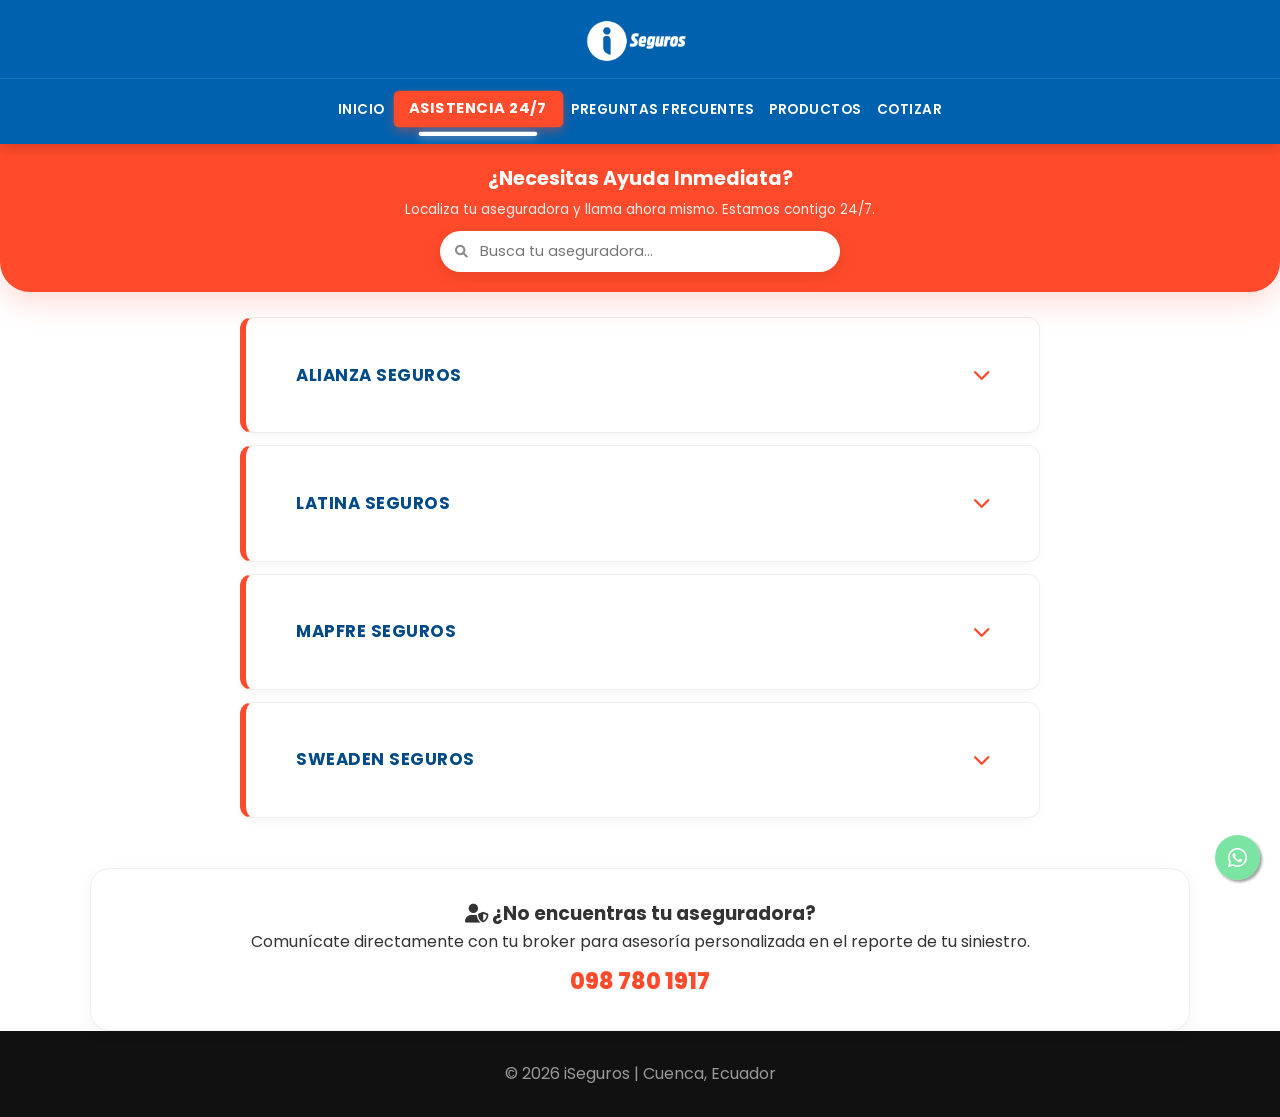
==== asistencia.html @ 3718344a "Update asistencia.html" ====
<!DOCTYPE html>
<html lang="es">
<head>
    <meta charset="UTF-8">
    <meta name="viewport" content="width=device-width, initial-scale=1.0">
    <title>Asistencia 24/7 | iSeguros</title>
    
    <link href="https://fonts.googleapis.com/css2?family=Poppins:wght@300;400;600;700&display=swap" rel="stylesheet">
    <link rel="stylesheet" href="https://cdnjs.cloudflare.com/ajax/libs/font-awesome/6.0.0/css/all.min.css">
    <link rel="stylesheet" href="https://cdnjs.cloudflare.com/ajax/libs/animate.css/4.1.1/animate.min.css"/>
    <link rel="stylesheet" href="style.css">

    <style>
        /* Rectángulo Hero Slim */
        .asistencia-hero-slim {
            background: var(--rojo);
            color: white;
            padding: 20px 15px;
            text-align: center;
            border-radius: 0 0 30px 30px;
            margin-bottom: 25px;
            box-shadow: 0 10px 30px rgba(255, 75, 43, 0.2);
        }

        .asistencia-hero-slim h1 { font-size: 1.4rem; margin-bottom: 5px; }
        .asistencia-hero-slim p { font-size: 0.85rem; margin-bottom: 10px; }

        /* Buscador */
        .search-container {
            max-width: 400px;
            margin: 10px auto 0;
            position: relative;
        }
        .search-container i {
            position: absolute;
            left: 15px;
            top: 50%;
            transform: translateY(-50%);
            color: #888;
        }
        #busquedaAseguradora {
            width: 100%;
            padding: 10px 15px 10px 40px;
            border-radius: 30px;
            border: none;
            font-family: 'Poppins', sans-serif;
            font-size: 0.9rem;
            box-shadow: 0 4px 15px rgba(0,0,0,0.1);
            outline: none;
        }

        /* --- LISTA VERTICAL --- */
        .emergency-list {
            max-width: 800px;
            margin: 0 auto 50px;
            display: flex;
            flex-direction: column;
            gap: 12px;
        }

        .asistencia-card {
            background: white;
            border-radius: 12px;
            display: flex;
            flex-direction: column;
            cursor: pointer;
            box-shadow: 0 4px 10px rgba(0,0,0,0.03);
            border-left: 6px solid var(--rojo);
            transition: all 0.3s ease;
            overflow: hidden;
            border-top: 1px solid #eee;
            border-right: 1px solid #eee;
            border-bottom: 1px solid #eee;
        }

        .card-main-info {
            display: flex;
            justify-content: space-between;
            align-items: center;
            padding: 18px 25px;
            width: 100%;
        }

        .asistencia-info h3 {
            color: var(--azul-dark);
            font-size: 1.05rem;
            margin: 0;
            font-weight: 700;
            letter-spacing: 0.5px;
        }

        .btn-expand {
            color: var(--rojo);
            font-size: 1.1rem;
            transition: 0.4s;
        }

        /* Contenedor desplegable */
        .info-desplegable {
            max-height: 0;
            opacity: 0;
            transition: all 0.4s cubic-bezier(0.4, 0, 0.2, 1);
            background: #fcfcfc;
        }

        .asistencia-card.active .info-desplegable {
            max-height: 800px;
            opacity: 1;
            padding: 0 25px 25px;
            border-top: 1px solid #f0f0f0;
        }

        .asistencia-card.active .btn-expand {
            transform: rotate(180deg);
        }

        /* Detalles internos */
        .detalle-item {
            display: flex;
            justify-content: space-between;
            align-items: center;
            margin-top: 15px;
            color: #444;
        }

        /* Variante para filas con múltiples números */
        .detalle-item-fila {
            display: flex;
            justify-content: space-between;
            align-items: flex-start;
            margin-top: 15px;
        }

        .detalle-item p, .detalle-item-fila p { margin: 0; font-weight: 500; }
        .detalle-item i, .detalle-item-fila i { margin-right: 8px; color: var(--rojo); width: 18px; }

        .lista-numeros {
            display: flex;
            flex-direction: column;
            gap: 5px;
            text-align: right;
        }

        .horario-badge {
            background: white;
            padding: 6px 14px;
            border-radius: 8px;
            border: 1px solid #ddd;
            display: flex;
            flex-direction: column;
            align-items: flex-end;
            line-height: 1.2;
        }
        .horario-badge .dias { font-size: 0.65rem; color: #777; text-transform: uppercase; font-weight: 700; }
        .horario-badge .horas { font-size: 0.9rem; color: var(--azul-dark); font-weight: 700; }

        .link-aseguradora {
            display: flex;
            align-items: center;
            justify-content: center;
            gap: 8px;
            margin-top: 20px;
            color: var(--azul);
            text-decoration: none;
            font-weight: 600;
            font-size: 0.9rem;
            padding: 10px;
            background: #f0f4f8;
            border-radius: 8px;
            transition: 0.3s;
        }
        .link-aseguradora:hover { background: var(--azul); color: white; }

        .numero-link {
            color: var(--rojo);
            font-weight: 700;
            text-decoration: none;
            font-size: 1.1rem;
        }
        .numero-link:hover { text-decoration: underline; }

        .extra-help {
            text-align: center;
            background: white;
            padding: 30px;
            border-radius: 20px;
            margin-top: 40px;
            border: 1px solid #eee;
            box-shadow: 0 4px 15px rgba(0,0,0,0.05);
        }
    </style>
</head>
<body>

    <header>
        <div class="logo-container animate__animated animate__fadeIn">
            <img src="logo.png" alt="iSeguros Logo">
        </div>
        <nav>
            <ul>
                <li><a href="index.html">Inicio</a></li>
                <li><a href="asistencia.html" class="asistencia-btn active">Asistencia 24/7</a></li>
                <li><a href="faq.html">Preguntas Frecuentes</a></li>
                <li><a href="seguros.html">Productos</a></li>
                <li><a href="cotizar.html">Cotizar</a></li>
            </ul>
        </nav>
    </header>

    <div class="asistencia-hero-slim animate__animated animate__fadeIn">
        <h1>¿Necesitas Ayuda Inmediata?</h1>
        <p>Localiza tu aseguradora y llama ahora mismo. Estamos contigo 24/7.</p>
        
        <div class="search-container">
            <i class="fas fa-search"></i>
            <input type="text" id="busquedaAseguradora" placeholder="Busca tu aseguradora..." onkeyup="filtrarAseguradoras()">
        </div>
    </div>

    <main class="container">
        <div class="emergency-list" id="emergencyGrid">
            
            <div class="asistencia-card" onclick="toggleCard(this)">
                <div class="card-main-info">
                    <div class="asistencia-info"><h3>ALIANZA SEGUROS</h3></div>
                    <div class="btn-expand"><i class="fas fa-chevron-down"></i></div>
                </div>
                <div class="info-desplegable">
                    <div class="detalle-item">
                        <p><i class="fas fa-truck-pickup"></i> Grúa-Asistencia 24/7:</p>
                        <a href="https://wa.me/593995573995" target="_blank" class="numero-link">099 557 3995</a>
                    </div>
                    <div class="detalle-item">
                        <p><i class="fas fa-clock"></i> Horario Oficina:</p>
                        <div class="horario-badge">
                            <span class="dias">Lunes a Viernes</span>
                            <span class="horas">8h30 a 17h30</span>
                        </div>
                    </div>
                    <a href="https://www.segurosalianza.com/oficinas/" target="_blank" class="link-aseguradora">Ubícanos <i class="fas fa-external-link-alt"></i></a>
                </div>
            </div>

            <div class="asistencia-card" onclick="toggleCard(this)">
                <div class="card-main-info">
                    <div class="asistencia-info"><h3>LATINA SEGUROS</h3></div>
                    <div class="btn-expand"><i class="fas fa-chevron-down"></i></div>
                </div>
                <div class="info-desplegable">
                    <div class="detalle-item">
                        <p><i class="fas fa-truck-pickup"></i> Grúa-Asistencia 24/7:</p>
                        <a href="tel:1800528462" class="numero-link">1800 528 462</a>
                    </div>
                    <div class="detalle-item">
                        <p><i class="fas fa-clock"></i> Horario Oficina:</p>
                        <div class="horario-badge">
                            <span class="dias">Lunes a Viernes</span>
                            <span class="horas">8h30 a 17h30</span>
                        </div>
                    </div>
                    <a href="https://latinaseguros.com.ec/contactanos/" target="_blank" class="link-aseguradora">Ubícanos <i class="fas fa-external-link-alt"></i></a>
                </div>
            </div>

            <div class="asistencia-card" onclick="toggleCard(this)">
                <div class="card-main-info">
                    <div class="asistencia-info"><h3>MAPFRE SEGUROS</h3></div>
                    <div class="btn-expand"><i class="fas fa-chevron-down"></i></div>
                </div>
                <div class="info-desplegable">
                    <div class="detalle-item">
                        <p><i class="fas fa-truck-pickup"></i> Grúa-Asistencia 24/7:</p>
                        <a href="tel:0981818182" class="numero-link">098 181 8182</a>
                    </div>
                    <div class="detalle-item">
                        <p><i class="fas fa-clock"></i> Horario Oficina:</p>
                        <div class="horario-badge">
                            <span class="dias">Lunes a Viernes</span>
                            <span class="horas">8h30 a 17h30</span>
                        </div>
                    </div>
                    <a href="https://www.mapfre.com.ec/red-oficinas/" target="_blank" class="link-aseguradora">Ubícanos <i class="fas fa-external-link-alt"></i></a>
                </div>
            </div>

            <div class="asistencia-card" onclick="toggleCard(this)">
                <div class="card-main-info">
                    <div class="asistencia-info"><h3>SWEADEN SEGUROS</h3></div>
                    <div class="btn-expand"><i class="fas fa-chevron-down"></i></div>
                </div>
                <div class="info-desplegable">
                    <div class="detalle-item-fila">
                         <p><i class="fas fa-truck-pickup"></i> Grúa-Asistencia 24/7:</p>
                         <div class="lista-numeros">
                            <a href="tel:0997143551" class="numero-link">099 714 3551</a>
                            <a href="tel:0997345298" class="numero-link">099 734 5298</a>
                            <a href="tel:0983899042" class="numero-link">098 389 9042</a>
                         </div>
                    </div>
                    
                    <div class="detalle-item">
                        <p><i class="fas fa-clock"></i> Horario Oficina:</p>
                        <div class="horario-badge">
                            <span class="dias">Lunes a Viernes</span>
                            <span class="horas">8h30 a 17h30</span>
                        </div>
                    </div>

                    <a href="https://sweadenseguros.com/contacto/" target="_blank" class="link-aseguradora">Ubícanos <i class="fas fa-external-link-alt"></i></a>
                </div>
            </div>

        </div>

        <div class="extra-help animate__animated animate__fadeInUp">
            <h3><i class="fas fa-user-shield"></i> ¿No encuentras tu aseguradora?</h3>
            <p>Comunícate directamente con tu broker para asesoría personalizada en el reporte de tu siniestro.</p>
            <a href="tel:0987801917" style="color: var(--rojo); font-weight: 800; text-decoration: none; font-size: 1.4rem; display: block; margin-top: 10px;">098 780 1917</a>
        </div>
    </main>

    <footer>
        <p>&copy; 2026 iSeguros | Cuenca, Ecuador</p>
    </footer>

    <a href="https://wa.me/593987801917" class="wsp-float" target="_blank">
        <i class="fab fa-whatsapp"></i>
    </a>

    <script>
        function toggleCard(card) {
            document.querySelectorAll('.asistencia-card').forEach(c => {
                if (c !== card) c.classList.remove('active');
            });
            card.classList.toggle('active');
        }

        function filtrarAseguradoras() {
            let input = document.getElementById('busquedaAseguradora');
            let filter = input.value.toLowerCase();
            let cards = document.querySelectorAll('.asistencia-card');

            cards.forEach(card => {
                let nombre = card.querySelector('h3').innerText.toLowerCase();
                card.style.display = nombre.includes(filter) ? "flex" : "none";
            });
        }
    </script>

</body>
</html>
---- style.css ----
/* =========================================
   VARIABLES Y CONFIGURACIÓN GLOBAL
   ========================================= */
:root {
    --azul: #0061af; 
    --azul-dark: #004a87;
    --rojo: #ff4b2b; 
    --blanco: #ffffff;
    --gris-fondo: #f8f9fa;
    --texto-oscuro: #333333;
    --texto-suave: #666666;
    --transicion: all 0.3s ease;
}

* {
    margin: 0;
    padding: 0;
    box-sizing: border-box;
}

/* Evita desbordamiento y necesidad de zoom en móviles */
html, body {
    width: 100%;
    overflow-x: hidden;
    font-family: 'Poppins', sans-serif;
    color: var(--texto-oscuro);
    line-height: 1.6;
    background-color: var(--blanco);
    scroll-behavior: smooth;
}

img {
    max-width: 100%;
    height: auto;
    display: block;
}

/* =========================================
   HEADER PROFESIONAL (COMPACTO Y PEGAJOSO)
   ========================================= */
header {
    background-color: var(--azul);
    padding-top: 15px;
    text-align: center;
    position: sticky;
    top: 0;
    z-index: 1000;
    box-shadow: 0 4px 12px rgba(0,0,0,0.15);
    width: 100%;
}

.logo-container {
    margin-bottom: 8px;
}

.logo-container img {
    max-width: 200px;
    margin: 0 auto;
    mix-blend-mode: multiply; 
}

nav {
    background-color: var(--azul);
    padding: 8px 0;
    border-top: 1px solid rgba(255,255,255,0.1);
}

nav ul {
    list-style: none;
    display: flex;
    justify-content: center;
    align-items: center;
    flex-wrap: wrap; /* Clave para el ajuste en celular */
    gap: 15px;
    padding: 0 10px;
}

nav ul li a {
    text-decoration: none;
    color: var(--blanco);
    font-weight: 600;
    font-size: 0.85rem;
    text-transform: uppercase;
    transition: var(--transicion);
    letter-spacing: 0.5px;
}

nav ul li a:hover, 
nav ul li a.active {
    color: #00d9ff;
}

/* Botón de Asistencia con Pulso */
.asistencia-btn {
    background-color: var(--rojo) !important;
    padding: 6px 14px;
    border-radius: 5px;
    animation: pulse-red 2s infinite;
    box-shadow: 0 4px 10px rgba(255, 75, 43, 0.4);
}

@keyframes pulse-red {
    0% { transform: scale(1); }
    50% { transform: scale(1.05); }
    100% { transform: scale(1); }
}

/* =========================================
   HERO SECTION Y BOTONES (CORRECCIÓN DE COLOR)
   ========================================= */
.hero {
    height: 70vh;
    background: linear-gradient(rgba(0,0,0,0.6), rgba(0,0,0,0.6)), 
                url('https://images.unsplash.com/photo-1450101499163-c8848c66ca85?q=80&w=1500&auto=format&fit=crop');
    background-size: cover;
    background-position: center;
    display: flex;
    flex-direction: column;
    justify-content: center;
    align-items: center;
    text-align: center;
    color: white;
    padding: 20px;
}

.hero h1 { font-size: 2.8rem; font-weight: 700; margin-bottom: 20px; }
.hero p { font-size: 1.1rem; max-width: 700px; margin-bottom: 30px; }

/* Corrección para que los botones siempre tengan fondo en celular y PC */
.btn-primary, .btn-emergency {
    padding: 12px 25px;
    border-radius: 5px;
    text-decoration: none;
    font-weight: bold;
    display: inline-block !important;
    margin: 8px;
    transition: var(--transicion);
}

.btn-primary { 
    background-color: var(--rojo) !important; 
    color: var(--blanco) !important; 
}

.btn-emergency { 
    background-color: var(--blanco) !important; 
    color: var(--rojo) !important; 
}

.btn-primary:hover { background-color: #e63e20 !important; }
.btn-emergency:hover { background-color: #f0f0f0 !important; }

/* =========================================
   SECCIONES Y TARJETAS (DETALLES MANTENIDOS)
   ========================================= */
.section-padding { padding: 60px 0; }
.container { width: 90%; max-width: 1100px; margin: auto; }

.section-title { text-align: center; margin-bottom: 40px; position: relative; }
.section-title h2 { font-size: 2rem; color: var(--azul); font-weight: 700; text-transform: uppercase; }

/* Línea roja corregida (debajo del texto) */
.underline { 
    width: 50px; 
    height: 4px; 
    background: var(--rojo); 
    margin: 10px auto 20px; 
}

.about-flex {
    display: flex;
    align-items: center;
    gap: 40px;
    flex-wrap: wrap;
}

.about-text, .about-image { flex: 1; min-width: 300px; }
.about-image img { border-radius: 15px; box-shadow: 0 10px 25px rgba(0,0,0,0.1); }

/* Grid de Productos */
.services-grid {
    display: grid;
    grid-template-columns: repeat(auto-fit, minmax(240px, 1fr));
    gap: 25px;
}

.service-card {
    background: white;
    padding: 35px 20px;
    border-radius: 15px;
    text-align: center;
    transition: var(--transicion);
    box-shadow: 0 5px 15px rgba(0,0,0,0.05);
}

.service-card i { font-size: 2.5rem; color: var(--azul); margin-bottom: 15px; }

/* =========================================
   AJUSTES PARA MÓVIL (SÚPER COMPACTO)
   ========================================= */
@media (max-width: 768px) {
    header {
        padding-top: 8px; /* Menú mucho más fino arriba */
    }

    .logo-container { margin-bottom: 4px; }
    .logo-container img { max-width: 140px; } /* Logo pequeño en móvil */

    nav { padding: 4px 0; }
    nav ul { gap: 8px; padding-bottom: 5px; }

    nav ul li a {
        font-size: 0.68rem; /* Tamaño compacto para que no tape la pantalla */
        letter-spacing: -0.2px;
    }

    .asistencia-btn {
        padding: 4px 10px;
        font-size: 0.65rem !important;
    }

    /* Evita el bloqueo del 50% de la pantalla */
    .hero { height: 55vh; padding-top: 20px; }
    .hero h1 { font-size: 1.8rem; }
    .hero p { font-size: 0.95rem; }

    /* Los botones de la portada se adaptan al ancho del móvil */
    .btn-primary, .btn-emergency {
        width: 85%;
        margin: 5px auto;
        padding: 10px;
    }

    .about-flex {
        flex-direction: column-reverse;
        text-align: center;
    }
}

/* =========================================
   FOOTER Y WHATSAPP
   ========================================= */
footer {
    background-color: #111;
    color: #999;
    padding: 30px;
    text-align: center;
}

.wsp-float {
    position: fixed;
    bottom: 25px;
    right: 25px;
    background-color: #25d366;
    color: white;
    width: 60px;
    height: 60px;
    border-radius: 50%;
    display: flex;
    justify-content: center;
    align-items: center;
    font-size: 30px;
    z-index: 2000;
    box-shadow: 0 4px 12px rgba(0,0,0,0.2);
}


/* =========================================
   ESTILOS PARA LA SECCIÓN DE ASEGURADORAS
   ========================================= */

/* Contenedor Grid Principal */
.insurers-grid {
    display: grid;
    /* Crea columnas que se ajustan automáticamente, mínimo 180px de ancho */
    grid-template-columns: repeat(auto-fit, minmax(180px, 1fr));
    gap: 25px; /* Espacio entre tarjetas */
    margin-top: 40px;
}

/* Estilo Base de la Tarjeta de Aseguradora (Combinando con productos) */
.insurer-card {
    background: #ffffff;
    padding: 25px;
    border-radius: 15px; /* Bordes redondeados como productos */
    text-align: center;
    transition: var(--transicion); /* Animación suave en hover */
    /* Sombra suave idéntica a tus tarjetas de productos */
    box-shadow: 0 5px 15px rgba(0,0,0,0.05);
    border: 1px solid #f0f0f0; /* Borde sutil opcional */
    display: flex;
    flex-direction: column;
    align-items: center;
    justify-content: center;
}

/* Efecto Hover (se eleva un poco) */
.insurer-card:hover {
    transform: translateY(-5px);
    box-shadow: 0 8px 20px rgba(0,0,0,0.1);
}

/* Contenedor del Logo */
.insurer-logo-box {
    width: 100%;
    height: 80px; /* Altura fija para alinear logos */
    display: flex;
    align-items: center;
    justify-content: center;
    margin-bottom: 15px;
    overflow: hidden; /* Recorta si el logo es muy grande */
}

/* Estilo de la Imagen del Logo */
.insurer-logo {
    max-width: 80%; /* No permite que el logo ocupe todo el ancho */
    max-height: 100%; /* No permite que supere la altura del contenedor */
    object-fit: contain; /* Mantiene la proporción del logo sin deformarlo */
    /* mix-blend-mode: multiply; */ /* Opcional: si los logos tienen fondo blanco, esto ayuda a integrarlos */
}

/* Marcador de posición de texto si no hay logo */
.temp-logo {
    font-size: 1.5rem;
    font-weight: bold;
    color: var(--azul);
    background-color: #f0f8ff;
    padding: 10px 20px;
    border-radius: 8px;
}

/* Estilo del Nombre de la Aseguradora (H3) */
.insurer-card h3 {
    font-size: 1.1rem;
    color: var(--azul-dark);
    font-weight: 600;
    text-transform: uppercase;
    letter-spacing: 0.5px;
    margin: 0;
}

/* Ajustes para Celulares */
@media (max-width: 480px) {
    .insurers-grid {
        grid-template-columns: repeat(auto-fit, minmax(140px, 1fr)); /* Columnas más pequeñas en móvil */
        gap: 15px;
    }
    
    .insurer-card {
        padding: 15px;
    }
    
    .insurer-logo-box {
        height: 60px; /* Logos más pequeños en móvil */
    }
    
    .insurer-card h3 {
        font-size: 0.9rem;
    }
}


/* =========================================
   ESTILOS DE UBICACIÓN Y FOOTER
   ========================================= */

/* Contenedor del Mapa */
.map-container {
    width: 100%;
    border-radius: 15px; /* Mismo redondeado que tus tarjetas de productos */
    overflow: hidden;
    box-shadow: 0 10px 25px rgba(0,0,0,0.1); /* Sombra premium */
    margin-top: 20px;
    border: 1px solid #eee;
}

.address-text {
    color: var(--texto-suave);
    margin-top: 10px;
    font-size: 1rem;
}

.address-text i {
    color: var(--rojo); /* Icono de ubicación en rojo corporativo */
    margin-right: 8px;
}

/* Footer Principal */
.main-footer {
    background-color: var(--azul-dark);
    color: white;
    padding: 40px 0 20px;
    margin-top: 50px;
}

.footer-content {
    display: flex;
    justify-content: space-between;
    align-items: center;
    flex-wrap: wrap;
    gap: 20px;
}

/* Estilo de Redes Sociales */
.social-links {
    display: flex;
    gap: 15px;
}

.social-icon {
    width: 45px;
    height: 45px;
    background: rgba(255, 255, 255, 0.1);
    display: flex;
    justify-content: center;
    align-items: center;
    border-radius: 50%;
    color: white;
    text-decoration: none;
    font-size: 1.2rem;
    transition: var(--transicion);
}

.social-icon:hover {
    background: var(--rojo); /* Cambio a rojo al pasar el mouse */
    transform: translateY(-3px);
    color: white;
}

/* Ajustes para Celular */
@media (max-width: 768px) {
    .footer-content {
        flex-direction: column;
        text-align: center;
    }
    
    .map-container iframe {
        height: 300px; /* Mapa más pequeño en móviles */
    }
}

/* =========================================
   CORRECCIÓN DEFINITIVA DE ALINEACIÓN
   ========================================= */

.about-text ul {
    list-style: none; /* Elimina puntos residuales y viñetas */
    padding: 0;
    margin: 20px auto; /* Centra el bloque completo bajo el párrafo */
    display: table; /* Ajusta el ancho al contenido para permitir el centrado */
}

.about-text ul li {
    display: flex;
    align-items: center; /* Alinea el icono de visto con el texto */
    gap: 12px; /* Espacio uniforme entre el check y el texto */
    margin-bottom: 12px;
    font-size: 1.05rem;
    text-align: left; /* El texto se mantiene ordenado a la izquierda */
}

.about-text ul li i {
    color: #0061af; /* Color azul corporativo de iSeguros */
    min-width: 25px; /* Evita que los iconos se muevan si el texto varía */
    display: flex;
    justify-content: center;
}

/* =========================================
   AJUSTE DEL MAPA (MITAD DE TAMAÑO EN PC)
   ========================================= */
.map-container {
    width: 100%; /* Permite que sea flexible en el celular */
    max-width: 600px; /* Aquí controlas el tamaño en la compu (la mitad del ancho común) */
    margin: 30px auto; /* El "auto" lo mantiene centrado horizontalmente */
    border-radius: 15px; 
    overflow: hidden;
    box-shadow: 0 10px 25px rgba(0,0,0,0.1);
    border: 1px solid #eee;
}

/* Ajuste del iframe para que no sea tan alto en PC */
.map-container iframe {
    width: 100%;
    height: 350px; /* Reduje un poco la altura para que se vea más estético */
    display: block;
}

/* Ajuste específico para que en el CELULAR siga ocupando casi todo el ancho */
@media (max-width: 768px) {
    .map-container {
        max-width: 95%; /* En celular se expande para aprovechar el espacio */
        margin: 20px auto;
    }
    
    .map-container iframe {
        height: 300px; /* Altura ideal para pantallas táctiles */
    }
}

/* =========================================
   ESTILO LÍNEA ROJA (UNDERLINE)
   ========================================= */
.underline {
    width: 60px;          /* Ancho de la línea */
    height: 4px;          /* Grosor de la línea */
    background-color: #ff4b2b; /* Color rojo de tu marca */
    margin: 15px auto;    /* Margen: 15px arriba/abajo, auto para centrar */
    border-radius: 2px;  /* Bordes redondeados opcionales */
}

/* Opcional: Para asegurar que el h1 y p tengan buen espacio */
h1 { margin-bottom: 0; }
p { margin-top: 0; }


.wsp-float {
    position: fixed;
    width: 60px;
    height: 60px;
    bottom: 40px;
    right: 40px;
    background-color: #25d366;
    color: #FFF;
    border-radius: 50px;
    text-align: center;
    font-size: 30px;
    box-shadow: 2px 2px 3px #999;
    z-index: 1000;
    
    /* ESTAS LÍNEAS BORRAN LA RAYA BLANCA */
    text-decoration: none !important; /* Quita el subrayado del enlace */
    display: flex;                   /* Centra el icono perfectamente */
    justify-content: center;
    align-items: center;
    outline: none;                   /* Quita cualquier borde de selección */
}

/* También por seguridad, quita el subrayado cuando pasas el mouse */
.wsp-float:hover, 
.wsp-float:active, 
.wsp-float:focus {
    text-decoration: none !important;
    color: #FFF;
    outline: none;
}

.wsp-float {
    position: fixed;
    width: 45px;  /* Más pequeño y discreto */
    height: 45px;
    bottom: 20px; /* Más pegado al borde inferior */
    right: 20px;  /* Más pegado al borde derecho */
    background-color: rgba(37, 211, 102, 0.6); /* Color con transparencia (difuminado) */
    color: #FFF;
    border-radius: 50%;
    display: flex;
    justify-content: center;
    align-items: center;
    font-size: 22px;
    z-index: 1000;
    text-decoration: none !important;
    transition: all 0.4s ease; /* Transición suave */
    backdrop-filter: blur(4px); /* Efecto de desenfoque de fondo opcional */
}

.wsp-float:hover {
    background-color: rgba(37, 211, 102, 1); /* Se vuelve sólido al pasar el mouse */
    transform: scale(1.1);
    box-shadow: 0 4px 15px rgba(0,0,0,0.15);
    text-decoration: none !important;
}

/* Esto asegura que la línea blanca que mencionaste no aparezca */
.wsp-float i {
    line-height: 0;
    display: block;
}


/* Estilo específico para celulares */
@media (max-width: 768px) {
    .wsp-float {
        width: 50px !important;    /* Aún más pequeño en celular */
        height: 50px !important;
        bottom: 15px !important;   /* Casi pegado al borde inferior */
        right: 15px !important;    /* Casi pegado al borde lateral */
        font-size: 20px !important;
        background-color: rgba(37, 211, 102, 0.5) !important; /* Más transparente */
    }
}


/* Sección roja ultra-delgada y minimalista */
.asistencia-hero-slim {
    background: var(--rojo);
    color: white;
    padding: 15px 10px; /* Padding mínimo para máxima delgadez */
    text-align: center;
    border-radius: 0 0 25px 25px;
    margin-bottom: 20px;
    box-shadow: 0 4px 15px rgba(255, 75, 43, 0.15);
}

.asistencia-hero-slim h1 {
    font-size: 1.2rem; /* Tamaño de letra reducido */
    margin-bottom: 2px;
    font-weight: 700;
}

.asistencia-hero-slim p {
    font-size: 0.8rem; /* Párrafo muy discreto */
    margin-bottom: 8px;
    opacity: 0.85;
}

/* Buscador compacto */
.search-container {
    max-width: 380px; /* Más angosto para mayor elegancia */
    margin: 0 auto;
    position: relative;
}

.search-container i {
    position: absolute;
    left: 12px;
    top: 50%;
    transform: translateY(-50%);
    color: #888;
    font-size: 0.8rem;
}

#busquedaAseguradora {
    width: 100%;
    padding: 6px 12px 6px 35px; /* Altura del buscador reducida */
    border-radius: 20px;
    border: none;
    font-family: 'Poppins', sans-serif;
    font-size: 0.85rem;
    box-shadow: 0 2px 8px rgba(0,0,0,0.1);
    outline: none;
    transition: all 0.3s ease;
}

#busquedaAseguradora:focus {
    box-shadow: 0 4px 12px rgba(0,0,0,0.2);
    transform: translateY(-1px);
}

#busquedaAseguradora {
    padding: 8px 15px 8px 40px; /* Input más esbelto */
    font-size: 0.9rem;
}

<style>
    /* 1. SECCIÓN ROJA DELGADA (PC Y GENERAL) */
    .asistencia-hero-slim {
        background: var(--rojo);
        color: white;
        padding: 15px 20px !important; /* Forzamos la delgadez */
        text-align: center;
        border-radius: 0 0 30px 30px;
        margin-bottom: 25px;
        box-shadow: 0 10px 30px rgba(255, 75, 43, 0.2);
    }

    .asistencia-hero-slim h1 {
        font-size: 1.2rem !important; /* Letra pequeña en PC */
        margin-bottom: 2px;
    }

    .asistencia-hero-slim p {
        font-size: 0.85rem !important;
        margin-bottom: 10px;
        opacity: 0.9;
    }

    /* 2. BUSCADOR COMPACTO */
    .search-container {
        max-width: 400px;
        margin: 5px auto 0;
        position: relative;
    }

    #busquedaAseguradora {
        width: 100%;
        padding: 8px 15px 8px 40px;
        border-radius: 30px;
        border: none;
        font-size: 0.85rem;
        outline: none;
    }

    /* 3. AJUSTE ESPECÍFICO PARA CELULARES */
    @media (max-width: 768px) {
        .asistencia-hero-slim {
            padding: 10px 15px !important; /* Aún más delgado en móvil */
        }
        .asistencia-hero-slim h1 {
            font-size: 1.1rem !important; /* Letra más pequeña en móvil */
        }
        .asistencia-hero-slim p {
            font-size: 0.75rem !important;
            line-height: 1.2;
        }
        .search-container {
            max-width: 90%; /* Que ocupe casi todo el ancho del celular */
        }
    }

    /* Estilos de las tarjetas (Mantener igual) */
    .emergency-grid {
        display: grid;
        grid-template-columns: repeat(auto-fit, minmax(300px, 1fr));
        gap: 20px;
        margin-bottom: 50px;
    }

    .asistencia-card {
        background: white;
        padding: 25px;
        border-radius: 15px;
        display: flex;
        align-items: center;
        justify-content: space-between;
        box-shadow: 0 4px 15px rgba(0,0,0,0.05);
        border-left: 6px solid var(--rojo);
        transition: transform 0.3s ease;
    }
</style>


/* --- SISTEMA DE DESPLIEGUE ASISTENCIAS --- */

/* Contenedor de la tarjeta */
.asistencia-card {
    flex-direction: column !important; /* Permite crecimiento vertical */
    cursor: pointer;
    overflow: hidden;
    transition: all 0.4s cubic-bezier(0.4, 0, 0.2, 1);
}

/* Alineación de la parte visible siempre */
.card-main-info {
    display: flex;
    justify-content: space-between;
    align-items: center;
    width: 100%;
}

/* Contenido oculto (Menú desplegable) */
.info-desplegable {
    max-height: 0; /* Empieza cerrado */
    opacity: 0;
    width: 100%;
    transition: all 0.4s ease;
    border-top: 0px solid transparent;
}

/* Estado activo cuando se da clic */
.asistencia-card.active {
    background: #fdfdfd;
    box-shadow: 0 8px 25px rgba(0,0,0,0.1);
}

.asistencia-card.active .info-desplegable {
    max-height: 450px; /* Suficiente para el contenido */
    opacity: 1;
    margin-top: 15px;
    padding-top: 15px;
    border-top: 1px solid #eee;
}

/* Animación de la flecha */
.asistencia-card.active .btn-expand {
    transform: rotate(180deg);
    color: var(--azul);
}

/* Estilo de los items de detalle (Grua, Horarios, etc) */
.detalle-item {
    display: flex;
    justify-content: space-between;
    margin-bottom: 10px;
    font-size: 0.9rem;
    color: #555;
}

.detalle-item i {
    color: var(--rojo);
    margin-right: 8px;
    width: 18px;
    text-align: center;
}

/* Link a la página web */
.link-aseguradora {
    display: block;
    margin: 15px 0;
    color: var(--azul);
    text-decoration: none;
    font-size: 0.85rem;
    font-weight: 600;
    text-align: center;
    transition: 0.3s;
}

.link-aseguradora:hover {
    text-decoration: underline;
}

/* Botón de llamada final destacado */
.btn-call-emergency {
    display: block;
    background: var(--rojo);
    color: white !important;
    text-align: center;
    padding: 12px;
    border-radius: 10px;
    text-decoration: none;
    font-weight: bold;
    font-size: 0.95rem;
    box-shadow: 0 4px 12px rgba(255, 75, 43, 0.2);
    transition: 0.3s;
}

.btn-call-emergency:hover {
    background: var(--azul-dark);
    transform: translateY(-2px);
}
/* Estilo para los números marcables */
.detalle-item a {
    color: var(--rojo);
    font-weight: 700;
    text-decoration: none;
    transition: 0.3s;
}

.detalle-item a:hover {
    color: var(--azul);
    text-decoration: underline;
}

/* Animación de pulso y difuminado (SOLO PARA EL TÍTULO) */
@keyframes pulseGlow {
    0%, 100% {
        transform: scale(1);
        text-shadow: 0 0 0px rgba(255, 255, 255, 0);
    }
    50% {
        transform: scale(1.03); 
        text-shadow: 0 0 15px rgba(255, 255, 255, 0.6);
    }
}

/* Aplicar la animación ÚNICAMENTE al h1 del hero */
.asistencia-hero-slim h1 {
    display: inline-block;
    animation: pulseGlow 3s ease-in-out infinite !important;
    font-weight: 700;
}

/* --- Navegación: Sección Activa (BLANCA Y ESTÁTICA) --- */
/* Forzamos el color blanco en todos los estados para evitar el azul del navegador */
nav ul li a.active, 
nav ul li a.active:visited,
nav ul li a.active:hover {
    display: inline-block !important;
    transform: scale(1.08) !important; /* Resaltado sutil pero fijo */
    font-weight: 700 !important;
    color: #ffffff !important; /* Blanco puro garantizado */
    text-decoration: none !important;
    position: relative;
    animation: none !important; /* Eliminamos cualquier movimiento del menú */
    transition: transform 0.3s ease;
}

/* Franja indicadora blanca debajo del botón activo */
nav ul li a.active::after {
    content: '';
    position: absolute;
    bottom: -8px; 
    left: 15%;
    width: 70%;
    height: 4px;
    background: #ffffff !important; 
    border-radius: 10px;
    box-shadow: 0 2px 8px rgba(255, 255, 255, 0.4);
    opacity: 1;
}

/* Efecto Hover para las otras secciones */
nav ul li a:hover:not(.active) {
    opacity: 0.8;
    transform: translateY(-2px);
    color: #ffffff;
}


/* Ajuste específico para agrandar el logo de Sweaden por URL */
.insurer-card:has(h3:contains("SWEADEN")) .insurer-logo,
.insurer-logo[src*="sweaden"], 
.insurer-logo[alt*="Sweaden"] {
    max-height: 85px !important; /* Ajusta este número (ej. 90px o 100px) hasta que se vea bien */
    width: auto !important;
    transform: scale(1.3); /* Esto lo agranda un 30% extra de forma interna */
    transition: transform 0.3s ease;
}


/* =========================================
   NUEVA ESTÉTICA SECCIÓN PRODUCTOS (Igual a FAQ)
   ========================================= */

/* 1. Cambiar la barra azul por fondo blanco estándar */
.productos-hero {
    background-color: var(--blanco); /* Ahora es fondo blanco */
    padding: 60px 0;                  /* Padding estándar de sección */
    width: 100%;
    display: block;                  /* Volvemos a un bloque estándar */
}

/* 2. Contenedor centrado y elegante */
.productos-content {
    width: 90%;
    max-width: 900px;
    margin: 0 auto;
    text-align: center;
}

/* 3. Estilo del Título (Igual a Preguntas Frecuentes) */
.productos-content h1 {
    font-size: 2.2rem;
    color: var(--azul); /* Título azul corporativo */
    font-weight: 700;
    text-transform: uppercase;
    margin-bottom: 20px;
}

/* 4. Estilo del Subtítulo (Igual a Preguntas Frecuentes) */
.productos-content p {
    font-size: 1.05rem;
    color: var(--texto-suave); /* Texto gris suave #666 */
    line-height: 1.6;
    margin: 0 auto;
    max-width: 750px;
}

/* 5. Asegurar que la línea roja (underline) aparezca */
.productos-hero .underline {
    width: 50px;
    height: 4px;
    background-color: var(--rojo);
    margin: -10px auto 20px; /* Centrada y debajo del h1 */
}

/* Ajustes para móviles */
@media (max-width: 768px) {
    .productos-hero { padding: 40px 0; }
    .productos-content h1 { font-size: 1.7rem; }
    .productos-content p { font-size: 0.95rem; }
}
/* =========================================
   REDUCCIÓN MÁXIMA DE ESPACIO (ULTRA COMPACTO)
   ========================================= */

/* 1. Quitamos el espacio inferior del texto de productos */
.productos-hero {
    padding-bottom: 5px !important;  /* Casi nada de espacio abajo */
    margin-bottom: 0 !important;
}

.productos-content p {
    margin-bottom: 0 !important;     /* Eliminamos el margen del párrafo */
}

/* 2. Quitamos el espacio superior de la sección de las tarjetas */
/* Nota: Ajusta '.section-padding' o el nombre del contenedor de tus tarjetas */
.section-padding { 
    padding-top: 10px !important;    /* Espacio mínimo arriba de los recuadros */
}

/* 3. Si tienes un título de sección antes de las tarjetas (ej: "Nuestros Planes") */
.section-title {
    margin-top: 0 !important;
    margin-bottom: 15px !important;  /* Reduce el hueco entre el título y las tarjetas */
}

/* 4. Ajuste de la línea roja para que no flote demasiado */
.underline {
    margin-top: 5px !important;
    margin-bottom: 10px !important;
}

/* =========================================
   ESTILOS PARA EL CARRUSEL (SOBRE NOSOTROS)
   ========================================= */

/* Contenedor principal de la imagen */
.about-image.about-slideshow {
    position: relative;
    width: 100%;
    min-height: 400px; /* Ajusta según la altura de tu foto principal */
    overflow: hidden;
    border-radius: 20px; /* Bordes redondeados premium */
    box-shadow: 0 15px 30px rgba(0, 0, 0, 0.1);
}

/* Estilo para cada una de las imágenes */
.about-image .slide {
    position: absolute;
    top: 0;
    left: 0;
    width: 100%;
    height: 100%;
    object-fit: cover; /* Evita que la foto se estire feo */
    opacity: 0;
    transition: opacity 1.2s ease-in-out; /* Transición suave */
    z-index: 1;
}

/* Clase para la imagen que se está mostrando */
.about-image .slide.active {
    opacity: 1;
    z-index: 2;
}

/* Animación de desvanecimiento (Fade) */
.fade {
    animation-name: fadeEffect;
    animation-duration: 1.5s;
}

@keyframes fadeEffect {
    from { opacity: 0.4; }
    to { opacity: 1; }
}

/* Ajuste para móviles: que no se vea tan alto */
@media (max-width: 768px) {
    .about-image.about-slideshow {
        min-height: 250px;
        margin-top: 20px;
    }
}

/* =========================================
   CENTRAR CONTENIDO HERO (INDEX)
   ========================================= */

.hero {
    display: flex;
    justify-content: center; /* Centra el contenido horizontalmente */
    align-items: center;     /* Centra el contenido verticalmente */
    text-align: center;      /* Centra el texto de cada línea */
    min-height: 80vh;        /* Ajusta la altura de la sección */
    padding: 0 20px;
}

.hero-content {
    max-width: 900px;        /* Limita el ancho para que el texto no llegue a los bordes */
    margin: 0 auto;          /* Asegura el centrado del bloque */
}

.hero-content p {
    margin: 20px auto;       /* Centra el párrafo y le da espacio arriba/abajo */
    max-width: 700px;        /* Hace que el párrafo sea más elegante y legible */
}

.hero-btns {
    display: flex;
    justify-content: center; /* Centra los botones de Cotizar y Emergencias */
    gap: 20px;               /* Espacio entre botones */
    margin-top: 30px;
}


/* Busca tu sección hero y ajusta su altura */
.hero {
    /* ... otras propiedades existentes (background, flexbox, text-align, etc.) ... */
    
    /* Cambia la altura actual por una más compacta. 
       Aproximadamente 55vh-60vh reducirá la altura a 2/3 de su tamaño original si antes era 100vh. */
    height: 60vh; /* Ajusta este valor (vh o px) según tus preferencias exactas */
    min-height: auto; /* Asegúrate de desactivar min-height si ya tenías uno */

    /* Importante: Mantén flexbox activado y alineado para que el texto siga centrado verticalmente con la nueva altura */
    display: flex;
    justify-content: center;
    align-items: center;
    text-align: center;
}

/* =========================================
   RESTAURACIÓN DE DISEÑO Y 2x2 EN MÓVIL
   ========================================= */

.productos-container {
    display: grid !important;
    grid-template-columns: repeat(2, 1fr) !important; /* Siempre 2 columnas */
    gap: 20px !important;
    padding: 20px !important;
    max-width: 1200px;
    margin: 0 auto;
}

/* Recuperamos el diseño cuadrado y colorido */
.producto-card {
    background: #ffffff !important; /* Fondo blanco */
    border-radius: 15px !important; /* Bordes redondeados */
    padding: 25px 15px !important;
    text-align: center !important;
    display: flex !important;
    flex-direction: column !important;
    align-items: center !important;
    justify-content: center !important;
    
    /* Restauramos la sombra y el borde izquierdo colorido */
    box-shadow: 0 10px 30px rgba(0, 0, 0, 0.08) !important;
    border-bottom: 4px solid var(--azul) !important; /* Línea de color abajo para estilo premium */
    transition: transform 0.3s ease !important;
}

/* Efecto al pasar el mouse (opcional para PC) */
.producto-card:hover {
    transform: translateY(-5px) !important;
}

/* Iconos */
.producto-card i {
    font-size: 2.5rem !important;
    color: var(--azul) !important;
    margin-bottom: 15px !important;
}

/* Títulos */
.producto-card h3 {
    font-size: 1.2rem !important;
    color: #333 !important;
    margin-bottom: 10px !important;
    font-weight: 700 !important;
}

/* Descripciones */
.producto-card p {
    font-size: 0.85rem !important;
    color: #666 !important;
    line-height: 1.4 !important;
    margin: 0 !important;
}

/* Ajuste específico para pantallas muy pequeñas */
@media (max-width: 480px) {
    .productos-container {
        gap: 12px !important;
        padding: 10px !important;
    }
    
    .producto-card {
        padding: 15px 10px !important;
        min-height: 160px !important;
    }

    .producto-card i {
        font-size: 1.8rem !important;
    }
}


/* =========================================
   HEADER COMPACTO Y ELEGANTE
   ========================================= */

header {
    padding: 10px 0; /* Reducimos el espacio arriba y abajo del logo */
    background-color: var(--azul); /* Mantiene tu color corporativo */
}

.logo-container img {
    height: 60px; /* Ajusta este valor según prefieras, 50px-60px suele ser el estándar premium */
    width: auto;
    margin-bottom: 5px;
}

nav ul {
    margin-top: 5px; /* Acerca un poco más el menú al logo para que todo se vea como una sola unidad */
}



.brand-highlight {
    font-weight: 700;
    color: #ffffff;
    text-shadow: 0 0 10px rgba(255, 255, 255, 0.3);
    letter-spacing: 0.5px;
}

/* Contenedor principal de los números */
.lista-telefonos {
    display: block !important; /* Cambiamos a block para asegurar el flujo vertical */
    margin-top: 10px !important;
    padding-left: 32px !important;
}

/* Cada número individual */
.numero-link {
    display: block !important; /* ESTA ES LA CLAVE: obliga a cada número a ocupar TODA la línea */
    color: #ff4d00 !important;
    font-weight: 700 !important;
    text-decoration: none !important;
    font-size: 1.15rem !important;
    margin-bottom: 8px !important; /* Espacio entre un número y otro */
    width: fit-content; /* Para que el área de clic sea solo el número */
}

.numero-link:last-child {
    margin-bottom: 0 !important;
}

.numero-link:hover {
    text-decoration: underline !important;
    color: #e64500 !important;
}




.acordeon-contenedor {
    max-width: 900px;
    margin: 20px auto;
    padding: 0 15px;
}

.acordeon-item {
    background: #fff;
    border-radius: 8px;
    margin-bottom: 10px;
    box-shadow: 0 2px 10px rgba(0,0,0,0.05);
    overflow: hidden;
    border: 1px solid #eee;
}

.acordeon-header {
    width: 100%;
    padding: 20px;
    background: #fff;
    display: flex;
    justify-content: space-between;
    align-items: center;
    border: none;
    cursor: pointer;
    font-weight: 700;
    color: #003366; /* El azul de iSeguros */
    font-size: 1.1rem;
    transition: background 0.3s;
}

.acordeon-header:hover {
    background: #f9f9f9;
}

.acordeon-contenido {
    max-height: 0; /* Oculto por defecto */
    overflow: hidden;
    transition: max-height 0.4s ease-out;
    background: #fafafa;
}

.detalle-asistencia {
    padding: 20px;
    border-top: 1px solid #eee;
}

/* Cuando el acordeón esté abierto */
.acordeon-item.active .acordeon-contenido {
    max-height: 1000px; /* Suficiente para el contenido */
}

.acordeon-item.active .acordeon-header i {
    transform: rotate(180deg);
}


.contacto-fila {
    display: flex;
    justify-content: space-between; /* Esto empuja los números a la derecha */
    align-items: center;
    width: 100%;
    margin-bottom: 10px;
}

.numeros-derecha {
    color: #ff5722; /* El naranja que estás usando */
    font-weight: bold;
    text-align: right;
}
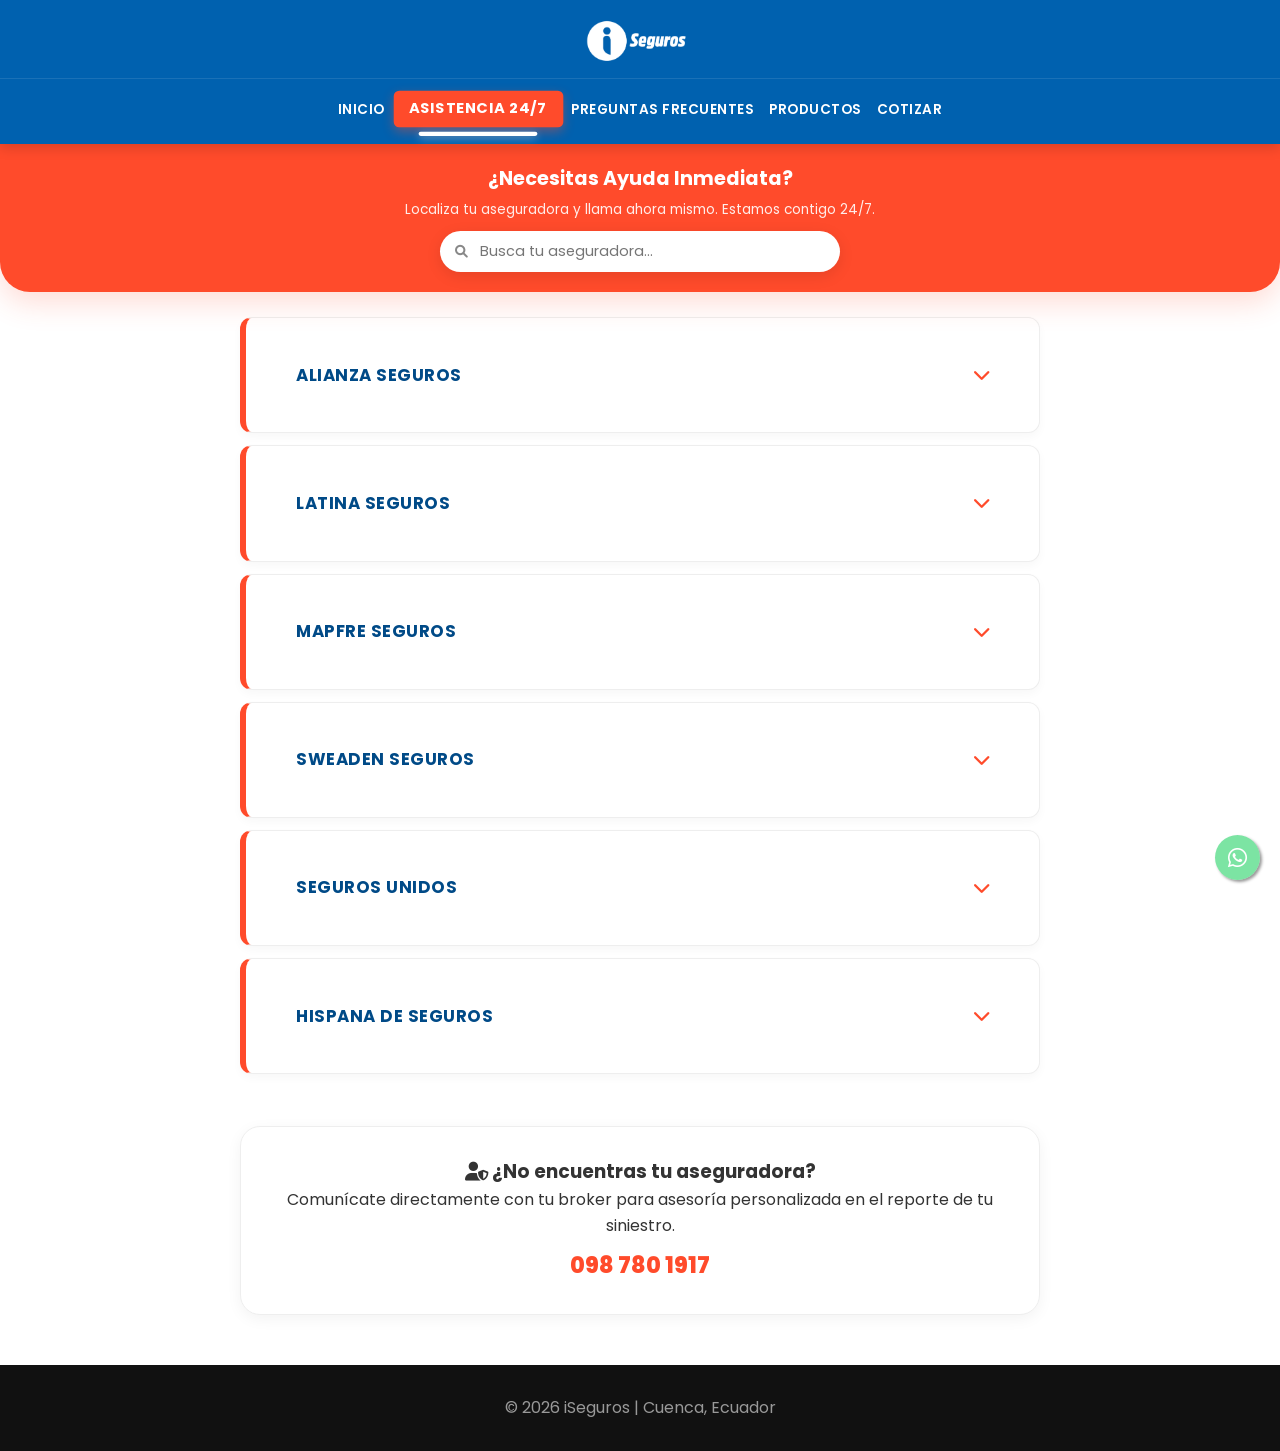
==== commit 63356759: "Update asistencia.html" ====
--- a/asistencia.html
+++ b/asistencia.html
@@ -310,6 +310,53 @@
                 </div>
             </div>
 
+            <div class="asistencia-card" onclick="toggleCard(this)">
+                <div class="card-main-info">
+                    <div class="asistencia-info"><h3>SEGUROS UNIDOS</h3></div>
+                    <div class="btn-expand"><i class="fas fa-chevron-down"></i></div>
+                </div>
+                <div class="info-desplegable">
+                    <div class="detalle-item">
+                        <p><i class="fas fa-truck-pickup"></i> Grúa-Asistencia 24/7:</p>
+                        <a href="tel:1800 786436" class="numero-link">1800 786436</a>
+                    </div>
+                    <div class="detalle-item">
+                        <p><i class="fas fa-clock"></i> Horario Oficina:</p>
+                        <div class="horario-badge">
+                            <span class="dias">Lunes a Viernes</span>
+                            <span class="horas">8h30 a 17h30</span>
+                        </div>
+                    </div>
+                    <a href="https://segurosunidos.ec/contacto/" target="_blank" class="link-aseguradora">Ubícanos <i class="fas fa-external-link-alt"></i></a>
+                </div>
+            </div>
+
+
+            <div class="asistencia-card" onclick="toggleCard(this)">
+                <div class="card-main-info">
+                    <div class="asistencia-info"><h3>HISPANA DE SEGUROS</h3></div>
+                    <div class="btn-expand"><i class="fas fa-chevron-down"></i></div>
+                </div>
+                <div class="info-desplegable">
+                    <div class="detalle-item-fila">
+                         <p><i class="fas fa-truck-pickup"></i> Grúa-Asistencia 24/7:</p>
+                         <div class="lista-numeros">
+                            <a href="tel:1800 447726" class="numero-link">1800 447726</a>
+                            <a href="tel:0980064509" class="numero-link">098 006 4509</a>
+                            <a href="tel:0983376751" class="numero-link">098 337 6751</a>
+                         </div>
+                    </div>
+                    
+                    <div class="detalle-item">
+                        <p><i class="fas fa-clock"></i> Horario Oficina:</p>
+                        <div class="horario-badge">
+                            <span class="dias">Lunes a Viernes</span>
+                            <span class="horas">8h30 a 17h30</span>
+                        </div>
+                    </div>
+                    <a href="https://sweadenseguros.com/contacto/" target="_blank" class="link-aseguradora">Ubícanos <i class="fas fa-external-link-alt"></i></a>
+                </div>
+            
         </div>
 
         <div class="extra-help animate__animated animate__fadeInUp">
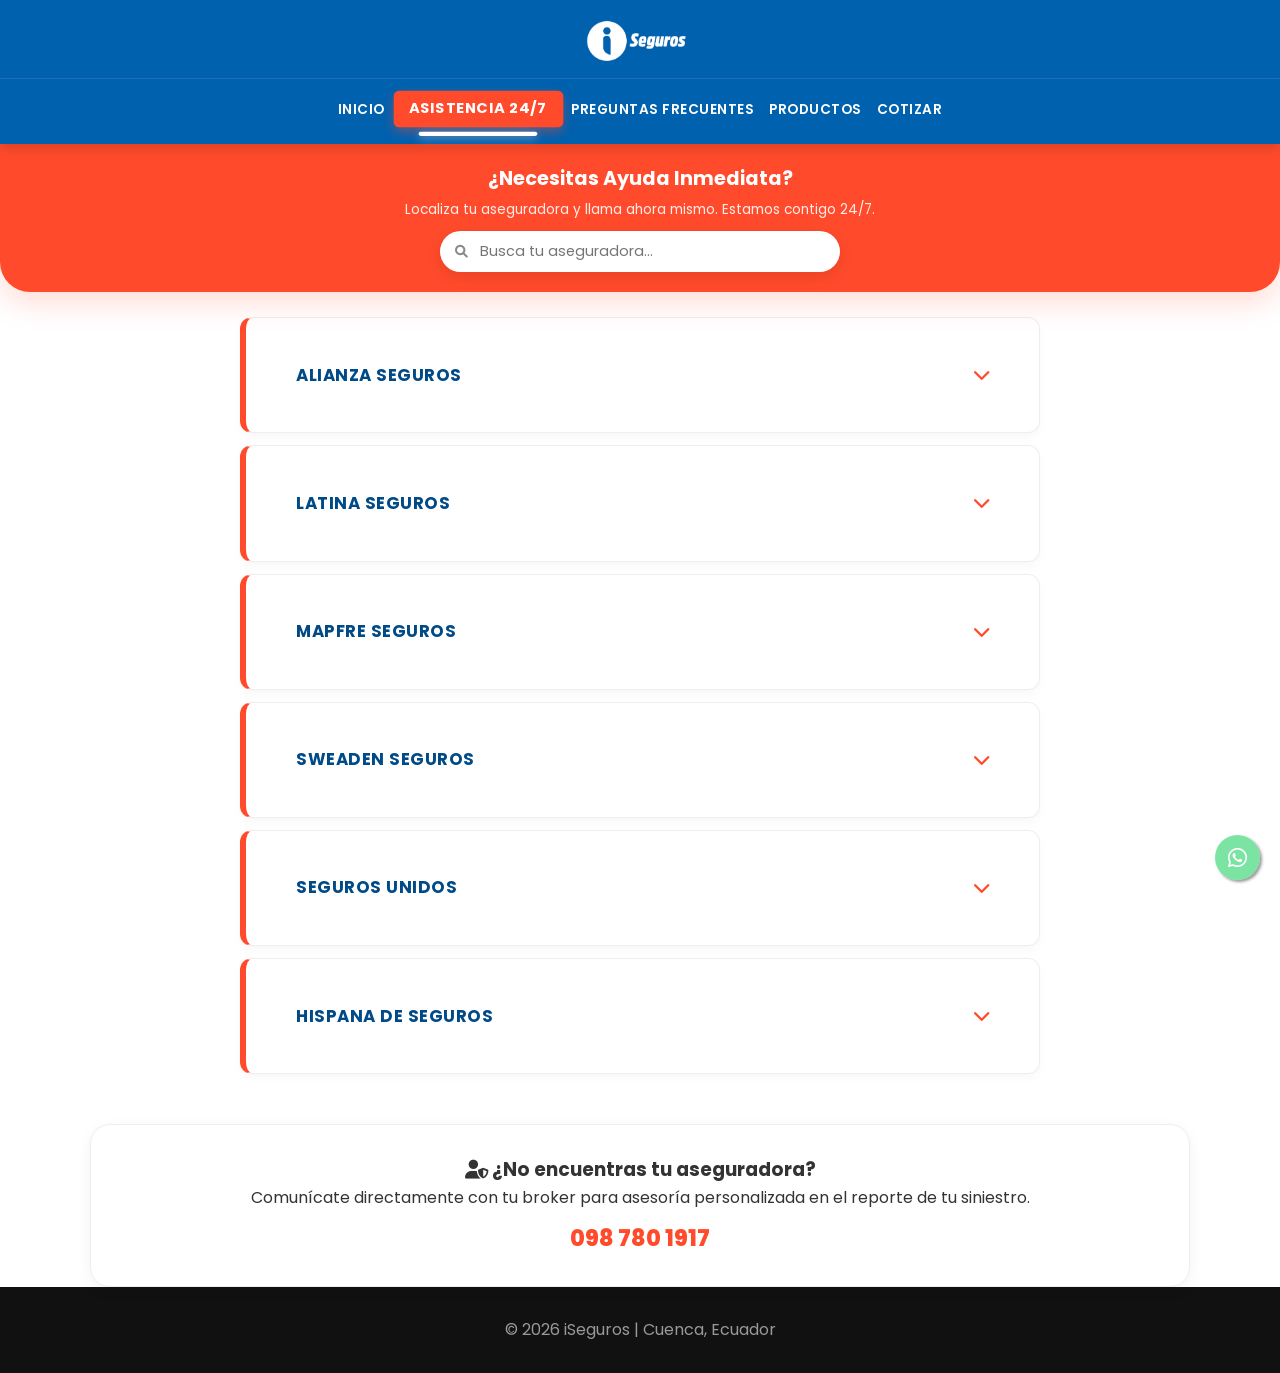
==== commit 9f9a3c94: "Update asistencia.html" ====
--- a/asistencia.html
+++ b/asistencia.html
@@ -342,6 +342,7 @@
                          <p><i class="fas fa-truck-pickup"></i> Grúa-Asistencia 24/7:</p>
                          <div class="lista-numeros">
                             <a href="tel:1800 447726" class="numero-link">1800 447726</a>
+                            <span style="color: #000; font-weight: 600;">(Movistar)</span>
                             <a href="tel:0980064509" class="numero-link">098 006 4509</a>
                             <a href="tel:0983376751" class="numero-link">098 337 6751</a>
                          </div>
@@ -354,11 +355,14 @@
                             <span class="horas">8h30 a 17h30</span>
                         </div>
                     </div>
-                    <a href="https://sweadenseguros.com/contacto/" target="_blank" class="link-aseguradora">Ubícanos <i class="fas fa-external-link-alt"></i></a>
-                </div>
+                    <a href="https://www.hispanadeseguros.com/contactenos/" target="_blank" class="link-aseguradora">Ubícanos <i class="fas fa-external-link-alt"></i></a>
+                </div>
+            </div>
+
             
         </div>
 
+            
         <div class="extra-help animate__animated animate__fadeInUp">
             <h3><i class="fas fa-user-shield"></i> ¿No encuentras tu aseguradora?</h3>
             <p>Comunícate directamente con tu broker para asesoría personalizada en el reporte de tu siniestro.</p>
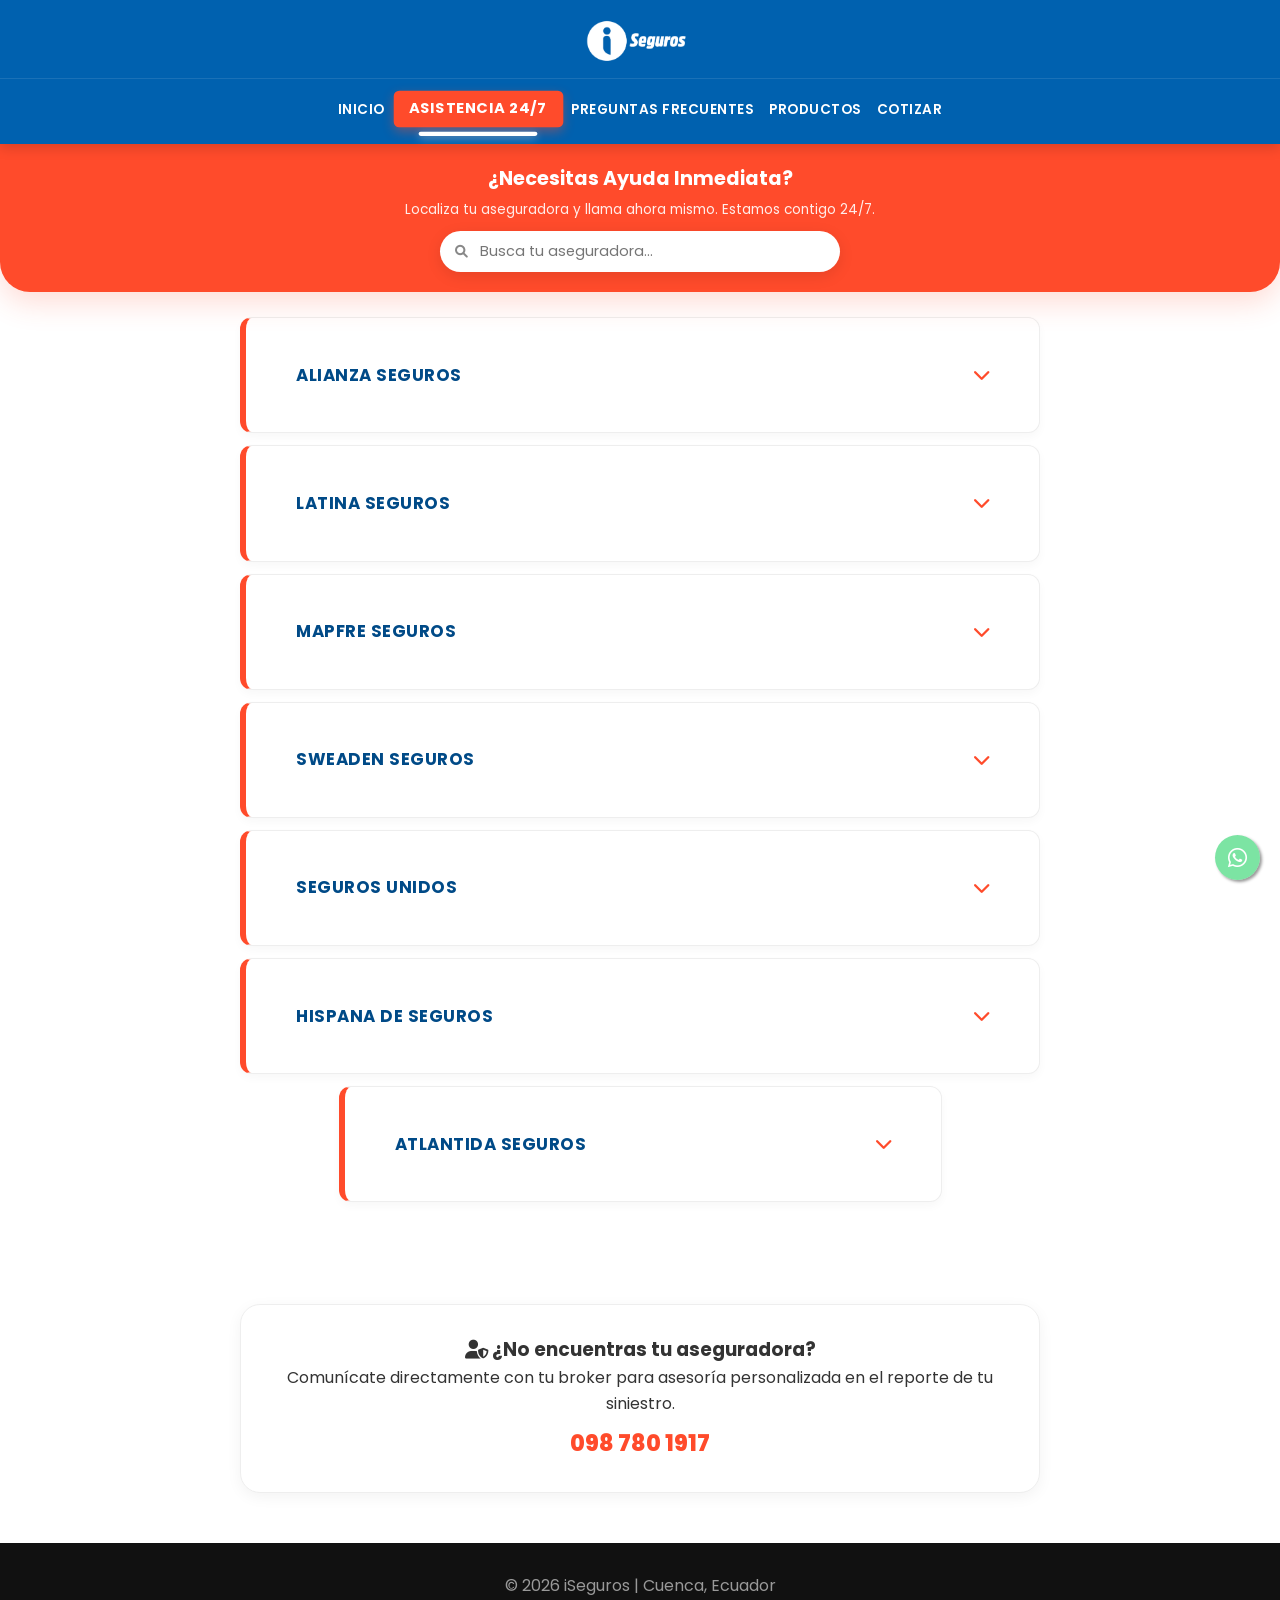
==== commit a57400f8: "Update asistencia.html" ====
--- a/asistencia.html
+++ b/asistencia.html
@@ -342,9 +342,14 @@
                          <p><i class="fas fa-truck-pickup"></i> Grúa-Asistencia 24/7:</p>
                          <div class="lista-numeros">
                             <a href="tel:1800 447726" class="numero-link">1800 447726</a>
-                            <span style="color: #000; font-weight: 600;">(Movistar)</span>
-                            <a href="tel:0980064509" class="numero-link">098 006 4509</a>
-                            <a href="tel:0983376751" class="numero-link">098 337 6751</a>
+                             
+                            <div style="display: flex; align-items: center; justify-content: flex-end; gap: 6px;">
+                                <a href="tel:0980064509" class="numero-link">098 006 4509</a>
+                            </div>
+
+                            <div style="display: flex; align-items: center; justify-content: flex-end; gap: 6px;">
+                                <a href="tel:0983376751" class="numero-link">098 337 6751</a>
+                            </div>                            
                          </div>
                     </div>
                     
@@ -358,7 +363,34 @@
                     <a href="https://www.hispanadeseguros.com/contactenos/" target="_blank" class="link-aseguradora">Ubícanos <i class="fas fa-external-link-alt"></i></a>
                 </div>
             </div>
-
+        <div class="emergency-list" id="emergencyGrid">
+            
+            <div class="asistencia-card" onclick="toggleCard(this)">
+                <div class="card-main-info">
+                    <div class="asistencia-info"><h3>ATLANTIDA SEGUROS</h3></div>
+                    <div class="btn-expand"><i class="fas fa-chevron-down"></i></div>
+                </div>
+                <div class="info-desplegable">
+                    <div class="detalle-item">
+                        <p><i class="fas fa-truck-pickup"></i> Grúa-Asistencia 24/7:</p>
+                        <a href="https://wa.me/593984900754" target="_blank" class="numero-link">098 490 0754</a>
+                        <a href="tel:59324019800" class="numero-link">240 198 00</a>
+                        <a href="tel:1800542378" class="numero-link">1800 542 378</a>
+                    </div>
+
+
+
+                    
+                    <div class="detalle-item">
+                        <p><i class="fas fa-clock"></i> Horario Oficina:</p>
+                        <div class="horario-badge">
+                            <span class="dias">Lunes a Viernes</span>
+                            <span class="horas">8h30 a 17h30</span>
+                        </div>
+                    </div>
+                    <a href="https://www.segurosalianza.com/oficinas/" target="_blank" class="link-aseguradora">Ubícanos <i class="fas fa-external-link-alt"></i></a>
+                </div>
+            </div>
             
         </div>
 
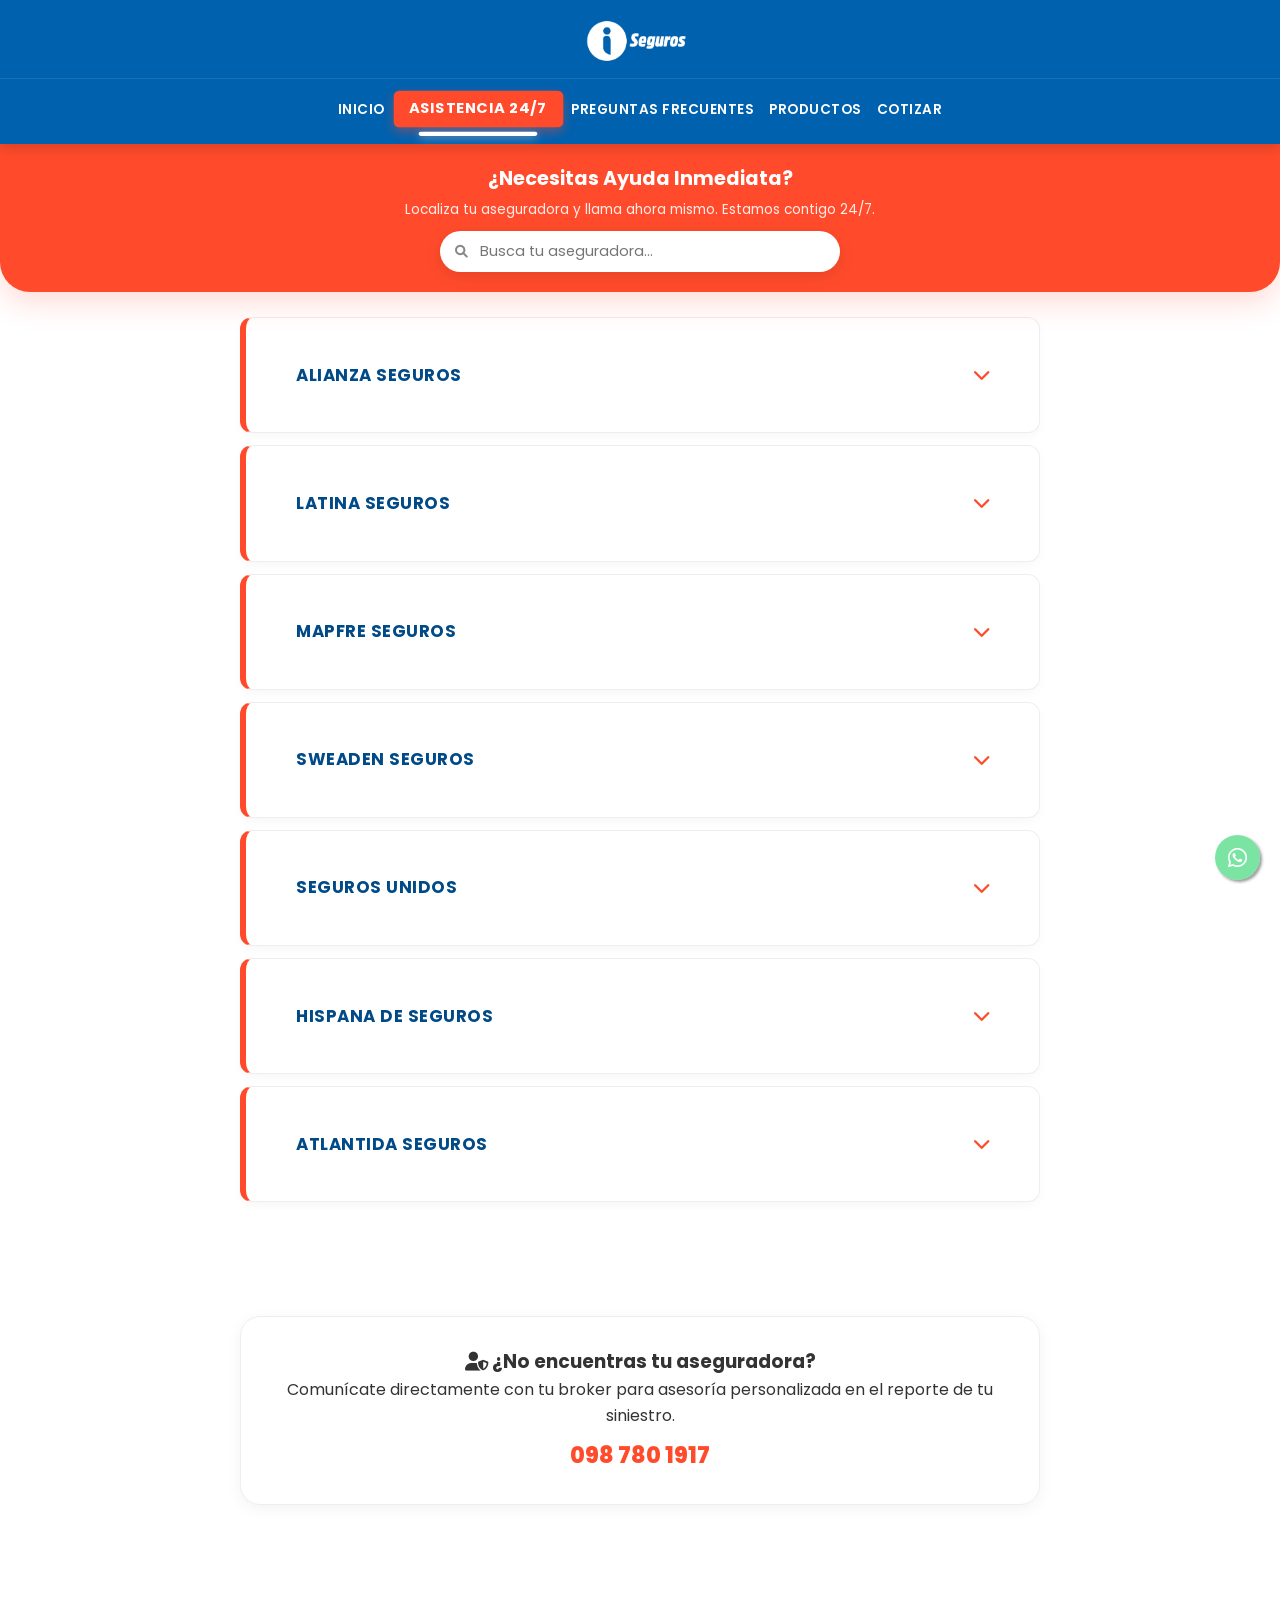
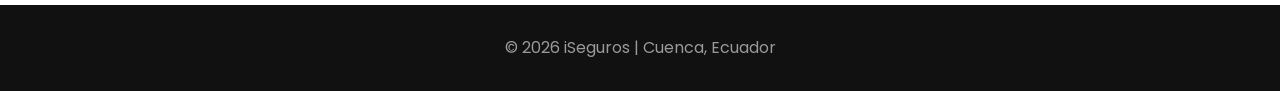
==== commit 34b04777: "Update asistencia.html" ====
--- a/asistencia.html
+++ b/asistencia.html
@@ -364,6 +364,7 @@
                 </div>
             </div>
         <div class="emergency-list" id="emergencyGrid">
+
             
             <div class="asistencia-card" onclick="toggleCard(this)">
                 <div class="card-main-info">
@@ -371,15 +372,20 @@
                     <div class="btn-expand"><i class="fas fa-chevron-down"></i></div>
                 </div>
                 <div class="info-desplegable">
-                    <div class="detalle-item">
-                        <p><i class="fas fa-truck-pickup"></i> Grúa-Asistencia 24/7:</p>
-                        <a href="https://wa.me/593984900754" target="_blank" class="numero-link">098 490 0754</a>
-                        <a href="tel:59324019800" class="numero-link">240 198 00</a>
-                        <a href="tel:1800542378" class="numero-link">1800 542 378</a>
-                    </div>
-
-
-
+                    <div class="detalle-item-fila">
+                         <p><i class="fas fa-truck-pickup"></i> Grúa-Asistencia 24/7:</p>
+                         <div class="lista-numeros">
+                            <a href="tel:1800 447726" class="numero-link">1800 447726</a>
+                             
+                            <div style="display: flex; align-items: center; justify-content: flex-end; gap: 6px;">
+                                <a href="tel:0980064509" class="numero-link">098 006 4509</a>
+                            </div>
+
+                            <div style="display: flex; align-items: center; justify-content: flex-end; gap: 6px;">
+                                <a href="tel:0983376751" class="numero-link">098 337 6751</a>
+                            </div>                            
+                         </div>
+                    </div>
                     
                     <div class="detalle-item">
                         <p><i class="fas fa-clock"></i> Horario Oficina:</p>
@@ -388,9 +394,11 @@
                             <span class="horas">8h30 a 17h30</span>
                         </div>
                     </div>
-                    <a href="https://www.segurosalianza.com/oficinas/" target="_blank" class="link-aseguradora">Ubícanos <i class="fas fa-external-link-alt"></i></a>
-                </div>
-            </div>
+                    <a href="https://www.hispanadeseguros.com/contactenos/" target="_blank" class="link-aseguradora">Ubícanos <i class="fas fa-external-link-alt"></i></a>
+                </div>
+            </div>
+        <div class="emergency-list" id="emergencyGrid">
+
             
         </div>
 
